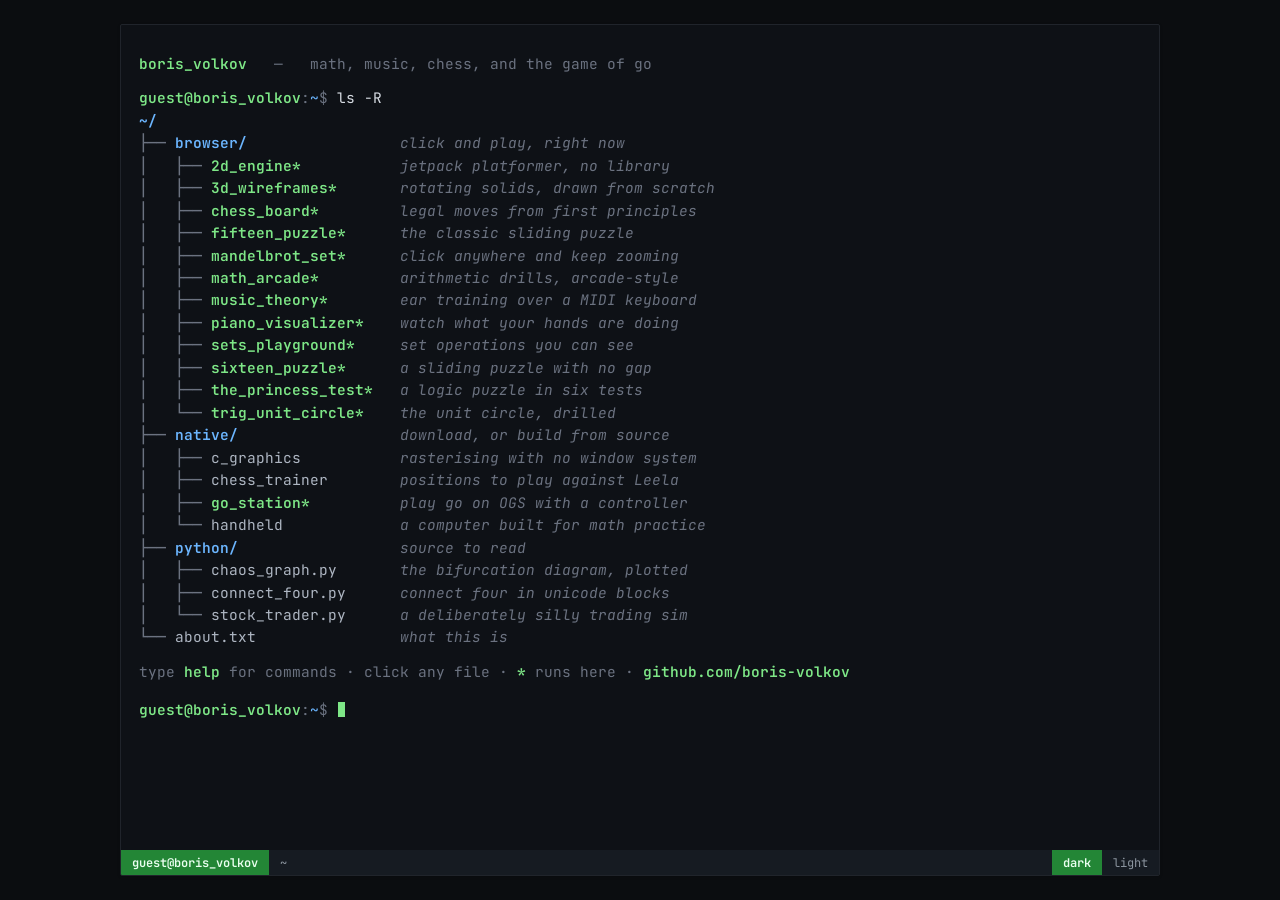
==== terminal/index.html @ 3988fbbf "terminal: a shell in place of the filing cabinet, for testing at /terminal/ The three drawers become" ====
<!DOCTYPE html>
<html lang="en" data-theme="dark">
<head>
<meta charset="UTF-8">
<title>boris_volkov</title>
<meta name="viewport" content="width=device-width, initial-scale=1">
<meta name="author" content="Boris Volkov">
<meta name="description" content="Programs for practicing math, music, chess and go. Every project can be run and its source read.">

<!-- Set the theme before first paint so a returning visitor who chose the
     light look never sees a dark flash. Also marks the document as scripted,
     which is what hides the plain list below in favour of the terminal. -->
<script>
(function () {
	try {
		var t = localStorage.getItem('bv-theme');
		if (t === 'light' || t === 'dark') document.documentElement.setAttribute('data-theme', t);
	} catch (e) {}
	document.documentElement.className = 'js';
})();
</script>

<link rel="preconnect" href="https://fonts.googleapis.com">
<link rel="preconnect" href="https://fonts.gstatic.com" crossorigin>
<link href="https://fonts.googleapis.com/css2?family=JetBrains+Mono:ital,wght@0,400;0,500;0,700;1,400&display=swap" rel="stylesheet">
<link rel="stylesheet" href="style.css">
</head>
<body>

<!-- ═══════════════════════════════════════════════════════════════════
     The content.

     This is the whole site: three folders of programs, and an about
     file. terminal.js reads these nodes into a virtual filesystem and
     then hides this list. With JavaScript off it stays visible and the
     page still works — so this markup, not the script, is the source of
     truth. To add a project, add an <li> here and nothing else.

       data-name     the filename it appears under
       data-summary  the short line beside it in `ls`
       data-tech     what it is written in
       data-run      where it runs — its presence makes the file
                     executable (green, marked *, `./name` works)
       data-run-label  verb for the run button, when "run" is wrong
       data-code     where the source is
     ═══════════════════════════════════════════════════════════════ -->
<main id="source">

<h1>boris_volkov</h1>
<p>Programs for practicing things worth practicing &mdash; math, music,
   chess, and the game of go. Mostly C, C++ and JavaScript.</p>

<!-- Alphabetical order is what `ls` gives you, so the directory names
     are chosen to sort the way the page should read: browser first —
     twelve things you can start with one click — then native, then
     python. -->
<section data-dir="browser" data-desc="click and play, right now">
	<h2>browser</h2>
	<ul>

		<li data-name="math_arcade"
		    data-summary="arithmetic drills, arcade-style"
		    data-tech="javascript"
		    data-run="https://matharcade.io/"
		    data-code="https://github.com/boris-volkov/MathArcade">
			<h3>math_arcade</h3>
			<p>Arcade-style drills for arithmetic fluency. Its own domain,
			   its own cabinet.</p>
		</li>

		<li data-name="mandelbrot_set"
		    data-summary="click anywhere and keep zooming"
		    data-tech="javascript"
		    data-run="/games/exe/mandelbrot/main.html"
		    data-code="/games/exe/mandelbrot/formatted.html">
			<h3>mandelbrot_set</h3>
			<p>Click anywhere on the fractal to zoom, and keep zooming &mdash;
			   spirals, trees and galaxies all the way down, out of one tame
			   quadratic equation.</p>
		</li>

		<li data-name="2d_engine"
		    data-summary="jetpack platformer, no library"
		    data-tech="javascript"
		    data-run="/games/exe/game/main.html"
		    data-code="/games/exe/game/formatted.html">
			<h3>2d_engine</h3>
			<p>A little robot that jets around, jumps several times over and
			   throws a ball. Platformer engine written straight onto a
			   canvas, no library.</p>
		</li>

		<li data-name="sixteen_puzzle"
		    data-summary="a sliding puzzle with no gap"
		    data-tech="javascript"
		    data-run="/games/exe/sixteen/main.html"
		    data-code="/games/exe/sixteen/formatted.html">
			<h3>sixteen_puzzle</h3>
			<p>The sliding puzzle with no empty square. It slides because the
			   edges wrap &mdash; and to scramble at all, they wrap with a
			   flip, like a M&ouml;bius strip.</p>
		</li>

		<li data-name="fifteen_puzzle"
		    data-summary="the classic sliding puzzle"
		    data-tech="javascript"
		    data-run="/games/exe/fifteen/main.html"
		    data-code="/games/exe/fifteen/formatted.html">
			<h3>fifteen_puzzle</h3>
			<p>The classic fifteen-piece slide. Arrows or WASD; backtick
			   throws a hundred random moves at it so you have something
			   to undo.</p>
		</li>

		<li data-name="the_princess_test"
		    data-summary="a logic puzzle in six tests"
		    data-tech="javascript"
		    data-run="/games/exe/princess/main.html"
		    data-code="/games/exe/princess/formatted.html">
			<h3>the_princess_test</h3>
			<p>A logic puzzle found in a book and built into a program: learn
			   the rules of a number game, then try to pass the six tests.
			   Expect it to take hours.</p>
		</li>

		<li data-name="sets_playground"
		    data-summary="set operations you can see"
		    data-tech="javascript"
		    data-run="/sets/"
		    data-code="https://github.com/boris-volkov/sets">
			<h3>sets_playground</h3>
			<p>A visual explorer for set operations &mdash; unions,
			   intersections and complements you can see.</p>
		</li>

		<li data-name="music_theory"
		    data-summary="ear training over a MIDI keyboard"
		    data-tech="javascript &middot; web_midi"
		    data-run="/music/"
		    data-code="https://github.com/boris-volkov/music">
			<h3>music_theory</h3>
			<p>Ear and theory training that listens to a MIDI keyboard
			   plugged into the browser.</p>
		</li>

		<li data-name="piano_visualizer"
		    data-summary="watch what your hands are doing"
		    data-tech="javascript &middot; web_midi"
		    data-run="/piano-visualizer/"
		    data-code="https://github.com/boris-volkov/piano-visualizer">
			<h3>piano_visualizer</h3>
			<p>Watch what your hands are doing: live visualisation of a MIDI
			   keyboard as you play it.</p>
		</li>

		<li data-name="trig_unit_circle"
		    data-summary="the unit circle, drilled"
		    data-tech="html &middot; javascript"
		    data-run="/math/"
		    data-code="https://github.com/boris-volkov/math">
			<h3>trig_unit_circle</h3>
			<p>Unit-circle and trigonometry quizzes, drilled until the angles
			   are memorised.</p>
		</li>

		<li data-name="3d_wireframes"
		    data-summary="rotating solids, drawn from scratch"
		    data-tech="c"
		    data-run="/spinning-cube/"
		    data-code="https://github.com/boris-volkov/spinning-cube">
			<h3>3d_wireframes</h3>
			<p>Rotating wireframe solids, projected and drawn from scratch
			   &mdash; no 3D library.</p>
		</li>

		<li data-name="chess_board"
		    data-summary="legal moves from first principles"
		    data-tech="javascript"
		    data-run="/chess/"
		    data-code="https://github.com/boris-volkov/chess">
			<h3>chess_board</h3>
			<p>A playable board in the browser, with legal move generation
			   written from first principles.</p>
		</li>

	</ul>
</section>

<section data-dir="native" data-desc="download, or build from source">
	<h2>native</h2>
	<ul>

		<li data-name="go_station"
		    data-summary="play go on OGS with a controller"
		    data-tech="c++ &middot; sdl2 &middot; windows"
		    data-run="https://github.com/boris-volkov/go_station/releases/latest"
		    data-run-label="download"
		    data-code="https://github.com/boris-volkov/go_station">
			<h3>go_station</h3>
			<p>Play go on OGS from the desktop with a game controller:
			   correspondence games, challenges, KataGo analysis, and ~13,700
			   professional games to study.</p>
		</li>

		<li data-name="handheld"
		    data-summary="a computer built for math practice"
		    data-tech="c++ &middot; embedded"
		    data-code="https://github.com/boris-volkov/handheld">
			<h3>handheld</h3>
			<p>A purpose-built handheld computer for math practice &mdash;
			   the hardware and the software that runs on it.</p>
		</li>

		<li data-name="chess_trainer"
		    data-summary="positions to play against Leela"
		    data-tech="c &middot; leela"
		    data-code="https://github.com/boris-volkov/chess_trainer">
			<h3>chess_trainer</h3>
			<p>A training program built on the Leela engine: play positions
			   against a tuned opponent instead of a wall.</p>
		</li>

		<li data-name="c_graphics"
		    data-summary="rasterising with no window system"
		    data-tech="c"
		    data-code="https://github.com/boris-volkov/Cgraphics">
			<h3>c_graphics</h3>
			<p>A headless graphics library: rasterising and writing out images
			   with no windowing system involved.</p>
		</li>

	</ul>
</section>

<section data-dir="python" data-desc="source to read">
	<h2>python</h2>
	<ul>

		<li data-name="chaos_graph.py"
		    data-summary="the bifurcation diagram, plotted"
		    data-tech="python &middot; matplotlib"
		    data-code="/games/code/chaos/formatted.html">
			<h3>chaos_graph.py</h3>
			<p>Plots the bifurcation diagram &mdash; orderly in places,
			   indistinguishable from random in others, from one simple
			   iterated rule.</p>
		</li>

		<li data-name="stock_trader.py"
		    data-summary="a deliberately silly trading sim"
		    data-tech="python &middot; terminal"
		    data-code="/games/code/stocks/formatted.html">
			<h3>stock_trader.py</h3>
			<p>One company, ten thousand dollars, rent due monthly, coin-flip
			   prices. At year's end it tells you what the perfect run would
			   have earned.</p>
		</li>

		<li data-name="connect_four.py"
		    data-summary="connect four in unicode blocks"
		    data-tech="python &middot; terminal"
		    data-code="/games/code/connect_four/formatted.html">
			<h3>connect_four.py</h3>
			<p>Connect four in the terminal, drawn with coloured unicode
			   blocks. Full-screen the terminal and raise the font size and
			   it starts to look like a real board.</p>
		</li>

	</ul>
</section>

<section data-file="about.txt" data-summary="what this is">
	<h2>about.txt</h2>
	<p>Programs for practicing things worth practicing &mdash; math, music,
	   chess, and the game of go. Mostly C, C++ and JavaScript, and mostly
	   written to be used rather than looked at.</p>
	<p>Everything here has two doors. The files marked * you can start
	   right now, in this browser: type ./name or just click one. The rest
	   you download or build. Either way the source is one command away
	   &mdash; code &lt;name&gt; opens it.</p>
	<p>No frameworks, no build step, no analytics, no cookie banner. This
	   page is one HTML file, one stylesheet and one script, and the list
	   of programs is plain markup inside the HTML.</p>
	<p>Type help for the commands, or ls -R to print the tree again.</p>
</section>

</main>

<!-- ═══════════════════════════════════════════════════════════════════
     The terminal.

     Empty chrome; terminal.js fills the scrollback and the reader.
     Nothing in here is content, so it costs a no-script visitor nothing.
     ═══════════════════════════════════════════════════════════════ -->
<div class="page" id="term" hidden>
	<div class="frame">
		<div class="screen">

			<h1 class="sr-only">boris_volkov &mdash; programs for practicing math, music, chess and go</h1>

			<div class="tbody" id="tbody">
				<div class="content">
					<div id="log" role="log" aria-live="polite"></div>
					<div class="prompt" id="promptline"><span class="seg-prompt-user" id="p-user"></span><span class="seg-sym">:</span><span class="seg-prompt-path" id="p-path"></span><span class="seg-sym">$ </span><span id="p-input"></span><span class="cursor" aria-hidden="true"></span><input id="cli" class="cli" aria-label="terminal input" autocomplete="off" autocapitalize="off" autocorrect="off" spellcheck="false"></div>
				</div>
			</div>

			<div class="status">
				<div class="status-side"><span class="chip" id="s-brand"></span><span class="status-path" id="s-path"></span></div>
				<div class="status-side"><button type="button" class="thbtn" data-set-theme="dark">dark</button><button type="button" class="thbtn" data-set-theme="light">light</button></div>
			</div>

			<div class="reader" id="reader" tabindex="-1" hidden>
				<div class="reader-scroll" id="reader-scroll">
					<div class="reader-col">
						<div class="reader-kicker" id="r-kicker"></div>
						<h2 class="reader-title" id="r-title"></h2>
						<div class="reader-meta" id="r-meta"></div>
						<div class="reader-rule"></div>
						<div id="r-body"></div>
						<div class="actions" id="r-actions"></div>
						<div class="reader-hint" id="r-hint"></div>
					</div>
				</div>
				<div class="status">
					<div class="status-side"><span class="chip chip-mode">NORMAL</span><span class="status-path" id="r-file"></span></div>
					<div class="status-side"><button type="button" class="back" id="r-back">:q &lsaquo; back</button></div>
				</div>
			</div>

		</div>
	</div>
</div>

<script src="terminal.js"></script>
</body>
</html>
---- terminal/style.css ----
/* ------------------------------------------------------------------
   boris_volkov — landing page

   A UNIX terminal. The projects are files in it: three directories,
   nineteen programs, and an about.txt. Anything you can start in this
   browser is an executable — green, marked with a *, and `./name` runs
   it. Anything you can only read is a plain file.

   Two looks, dark and light, switched from the modeline and remembered
   in localStorage. Every colour in both is a custom property, so the
   switch is a single attribute on <html> and nothing repaints twice.
   ------------------------------------------------------------------ */

:root {
	--mono: 'JetBrains Mono', ui-monospace, SFMono-Regular, Menlo,
	        Consolas, 'Courier New', monospace;

	--status-h: 25px;
	--screen-w: 1040px;
	--gutter:   24px;
}

/* Dark is the default look: modern flat, no glow, no scanlines. Roles
   rather than hues — `dir`, `file`, `exec` — so the light palette can
   answer each one with whatever colour paper wants. */
:root,
:root[data-theme="dark"] {
	--page:       #0b0d10;
	--screen:     #0e1116;
	--border:     #20242b;

	--base:       #d6dbe2;
	--dim:        #6b7280;
	--dir:        #6cb6ff;
	--file:       #aeb6c2;
	--heading:    #d2a8ff;
	--meta:       #6b7280;
	--path:       #6cb6ff;
	--sym:        #6b7280;
	--error:      #ff7b72;
	--quote:      #8a93a0;
	--accent:     #7ee787;   /* also: executables, and the cursor */
	--cursor:     #7ee787;

	--status-bg:  #161b22;
	--status-fg:  #8b949e;
	--chip-bg:    #238636;
	--chip-fg:    #eafff0;
}

/* Paper. */
:root[data-theme="light"] {
	--page:       #dcd8cc;
	--screen:     #f5f2e9;
	--border:     #d6d0c0;

	--base:       #33302a;
	--dim:        #8a8472;
	--dir:        #1f6fb2;
	--file:       #33302a;
	--heading:    #7a4ca6;
	--meta:       #8a8472;
	--path:       #1f6fb2;
	--sym:        #a39c88;
	--error:      #b3402e;
	--quote:      #7a7464;
	--accent:     #4f7a28;
	--cursor:     #33302a;

	--status-bg:  #2b2b28;
	--status-fg:  #cfc9ba;
	--chip-bg:    #f5f2e9;
	--chip-fg:    #2b2b28;
}

* { box-sizing: border-box; }

html, body {
	margin: 0;
	height: 100%;
	background: var(--page);
}

.sr-only {
	position: absolute;
	width: 1px; height: 1px;
	margin: -1px; padding: 0;
	overflow: hidden;
	clip-path: inset(50%);
	white-space: nowrap;
}

/* ── the machine ─────────────────────────────────────────────────── */

.page {
	min-height: 100dvh;
	display: flex;
	justify-content: center;
	align-items: stretch;
	padding: var(--gutter);
	background: var(--page);
	font-family: var(--mono);
}

.frame {
	position: relative;
	display: flex;
	flex-direction: column;
	width: 100%;
	max-width: var(--screen-w);
	height: calc(100dvh - var(--gutter) * 2);
}

/* Fixed to the viewport with the scrollback moving inside it, the way a
   real terminal window behaves — the page itself never scrolls. */
.screen {
	position: relative;
	display: flex;
	flex-direction: column;
	flex: 1 1 auto;
	overflow: hidden;
	background: var(--screen);
	color: var(--base);
	font-size: 14.5px;
	border: 1px solid var(--border);
	border-radius: 2px;
	box-shadow: 0 1px 3px rgba(0, 0, 0, .18);
}

.tbody {
	flex: 1 1 auto;
	overflow: auto;
	padding: 16px 18px 22px;
}

.content {
	max-width: 88ch;
	min-height: 100%;
}

.tbody::-webkit-scrollbar { width: 10px; height: 10px; }
.tbody::-webkit-scrollbar-thumb { background: rgba(127,127,127,.22); border-radius: 7px; }
.tbody::-webkit-scrollbar-track { background: transparent; }
.tbody { scrollbar-width: thin; scrollbar-color: rgba(127,127,127,.22) transparent; }

/* ── scrollback ──────────────────────────────────────────────────── */

/* Output holds its own spacing: `pre` everywhere, because the tree
   connectors and the aligned description column are made of literal
   spaces and collapse into nonsense otherwise. */
.row        { white-space: pre; line-height: 1.55; }
.row.blank  { height: 0.82em; }
.row.prose  { white-space: pre-wrap; line-height: 1.78; max-width: 70ch; }

/* Messages — banners, errors, echoes — are sentences, not layout, so
   they may wrap. On a desktop they still sit on one line; on a phone
   they fold instead of pushing the terminal sideways. */
.row.wrap   { white-space: pre-wrap; }

.seg-dim         { color: var(--dim); }
.seg-text        { color: var(--base); }
.seg-dir         { color: var(--dir); font-weight: 600; }
.seg-file        { color: var(--file); }
.seg-exec        { color: var(--accent); font-weight: 600; }
.seg-heading     { color: var(--heading); font-weight: 700; letter-spacing: .01em; }
.seg-desc,
.seg-meta        { color: var(--meta); font-style: italic; }
.seg-quote       { color: var(--quote); font-style: italic; }
.seg-accent      { color: var(--accent); font-weight: 600; }
.seg-error       { color: var(--error); font-weight: 600; }
.seg-sym         { color: var(--sym); }
.seg-prompt-user { color: var(--accent); font-weight: 600; }
.seg-prompt-path { color: var(--path); }

.clk { cursor: pointer; transition: filter .1s ease; }
.clk:hover { text-decoration: underline; filter: brightness(1.3); }

/* ── the prompt ──────────────────────────────────────────────────── */

/* A real <input>, invisible, laid over styled text. The input takes the
   keystrokes; the spans behind it do all the colouring, which no single
   input could. The caret is hidden and this block stands in for it. */
.prompt {
	position: relative;
	white-space: pre;
	line-height: 1.6;
	margin-top: 3px;
}

.cli {
	position: absolute;
	inset: 0;
	width: 100%;
	height: 100%;
	opacity: 0;
	border: 0;
	padding: 0;
	margin: 0;
	background: transparent;
	color: transparent;
	font: inherit;
	outline: none;
	caret-color: transparent;
}

#p-input { color: var(--base); }

.cursor {
	display: inline-block;
	width: 0.5em;
	height: 1.02em;
	background: var(--cursor);
	vertical-align: -2px;
	margin-left: 1px;
	animation: blink 1.05s steps(1) infinite;
}

@keyframes blink { 0%, 49% { opacity: 1 } 50%, 100% { opacity: 0 } }

/* ── modeline ────────────────────────────────────────────────────── */

.status {
	display: flex;
	align-items: center;
	justify-content: space-between;
	height: var(--status-h);
	flex: 0 0 auto;
	font-size: 12px;
	background: var(--status-bg);
	color: var(--status-fg);
	user-select: none;
	overflow: hidden;
}

.status-side {
	display: flex;
	align-items: center;
	height: 100%;
	min-width: 0;
}

.status-side:last-child { flex: 0 0 auto; }

/* Reverse-video blocks, full height, like vi's or tmux's. */
.chip {
	display: flex;
	align-items: center;
	height: 100%;
	padding: 0 11px;
	font-weight: 600;
	white-space: nowrap;
	background: var(--chip-bg);
	color: var(--chip-fg);
}

.chip-mode { font-weight: 700; letter-spacing: .04em; }

.status-path {
	display: flex;
	align-items: center;
	height: 100%;
	padding: 0 11px;
	white-space: nowrap;
	overflow: hidden;
	text-overflow: ellipsis;
	color: var(--status-fg);
}

.thbtn,
.back {
	display: flex;
	align-items: center;
	height: 100%;
	padding: 0 11px;
	border: 0;
	background: transparent;
	color: var(--status-fg);
	font: inherit;
	cursor: pointer;
	transition: filter .1s ease;
}

.thbtn:hover,
.back:hover { text-decoration: underline; filter: brightness(1.3); }

.thbtn.active {
	background: var(--chip-bg);
	color: var(--chip-fg);
	font-weight: 600;
}

.back {
	padding: 0 12px;
	font-weight: 600;
	background: var(--chip-bg);
	color: var(--chip-fg);
}

.thbtn:focus-visible,
.back:focus-visible {
	outline: 2px solid var(--accent);
	outline-offset: -2px;
}

/* ── the reader ──────────────────────────────────────────────────── */

/* A vim buffer over the shell: the project's man page. Where an essay
   would end in a signature, a program ends in its two doors. */
.reader {
	position: absolute;
	inset: 0;
	z-index: 5;
	display: flex;
	flex-direction: column;
	background: var(--screen);
	outline: none;
}

.reader[hidden] { display: none; }

.reader-scroll {
	flex: 1 1 auto;
	overflow: auto;
	padding: 40px 28px 56px;
}

.reader-col {
	max-width: 70ch;
	margin: 0 auto;
}

.reader-kicker {
	color: var(--meta);
	font-size: .82em;
	letter-spacing: .06em;
	text-transform: uppercase;
	margin: 0 0 14px;
}

.reader-title {
	color: var(--heading);
	font-size: 1.65em;
	font-weight: 700;
	line-height: 1.22;
	letter-spacing: .01em;
	margin: 0 0 11px;
}

.reader-meta {
	color: var(--meta);
	font-style: italic;
	font-size: .92em;
	margin: 0 0 20px;
}

.reader-rule {
	height: 1px;
	background: var(--border);
	margin: 0 0 28px;
}

.reader p {
	color: var(--base);
	line-height: 1.85;
	font-size: 1.02em;
	margin: 0 0 1.2em;
}

.reader blockquote {
	color: var(--quote);
	font-style: italic;
	line-height: 1.85;
	font-size: 1.02em;
	margin: 0 0 1.2em;
	padding-left: 16px;
	border-left: 2px solid var(--border);
}

/* The doors. Bracketed like a curses button, because that is what the
   rest of the page has trained the eye to read. */
.actions {
	display: flex;
	flex-wrap: wrap;
	gap: 10px;
	margin-top: 26px;
}

.actions a {
	padding: 7px 16px;
	border: 1px solid var(--border);
	color: var(--base);
	text-decoration: none;
	font-size: .95em;
	transition: background .12s ease, border-color .12s ease, color .12s ease;
}

.actions a.run {
	border-color: var(--accent);
	color: var(--accent);
	font-weight: 600;
}

.actions a:hover,
.actions a:focus-visible {
	background: var(--accent);
	border-color: var(--accent);
	color: var(--screen);
	outline: none;
}

/* What you would have typed to get here — the buttons teach the shell. */
.reader-hint {
	margin-top: 16px;
	color: var(--dim);
	font-size: .85em;
	white-space: pre-wrap;
}

/* ── narrow screens ──────────────────────────────────────────────── */

/* A phone has no room for the description column, and the terminal
   should not make you scroll sideways to read a filename. The columns
   go; the tree, the names and the * stay. */
@media (max-width: 700px) {
	.row .seg-pad,
	.row .seg-desc { display: none; }
}

@media (max-width: 640px) {
	.page   { padding: 0; }
	.frame  { height: 100dvh; }
	.screen { border: 0; border-radius: 0; font-size: 13px; }
	.tbody  { padding: 12px 12px 18px; }
	.reader-scroll { padding: 28px 16px 40px; }
}

/* ── the page without JavaScript ─────────────────────────────────── */

/* terminal.js hides this and shows the terminal. If it never arrives,
   this is the site: the same nineteen programs, as a plain list. */
#source {
	max-width: 46rem;
	margin: 0 auto;
	padding: 3rem 1.5rem 5rem;
	color: var(--base);
	font-family: var(--mono);
	line-height: 1.6;
}

#source h1 { font-size: 2rem; margin: 0 0 .75rem; }
#source h2 { font-size: 1rem; color: var(--dir); margin: 2.5rem 0 .5rem; }
#source h3 { font-size: .95rem; color: var(--accent); margin: 1.25rem 0 .25rem; }
#source ul { list-style: none; padding: 0; }
#source p  { margin: 0 0 .5rem; color: var(--base); }
#source > p { color: var(--dim); }
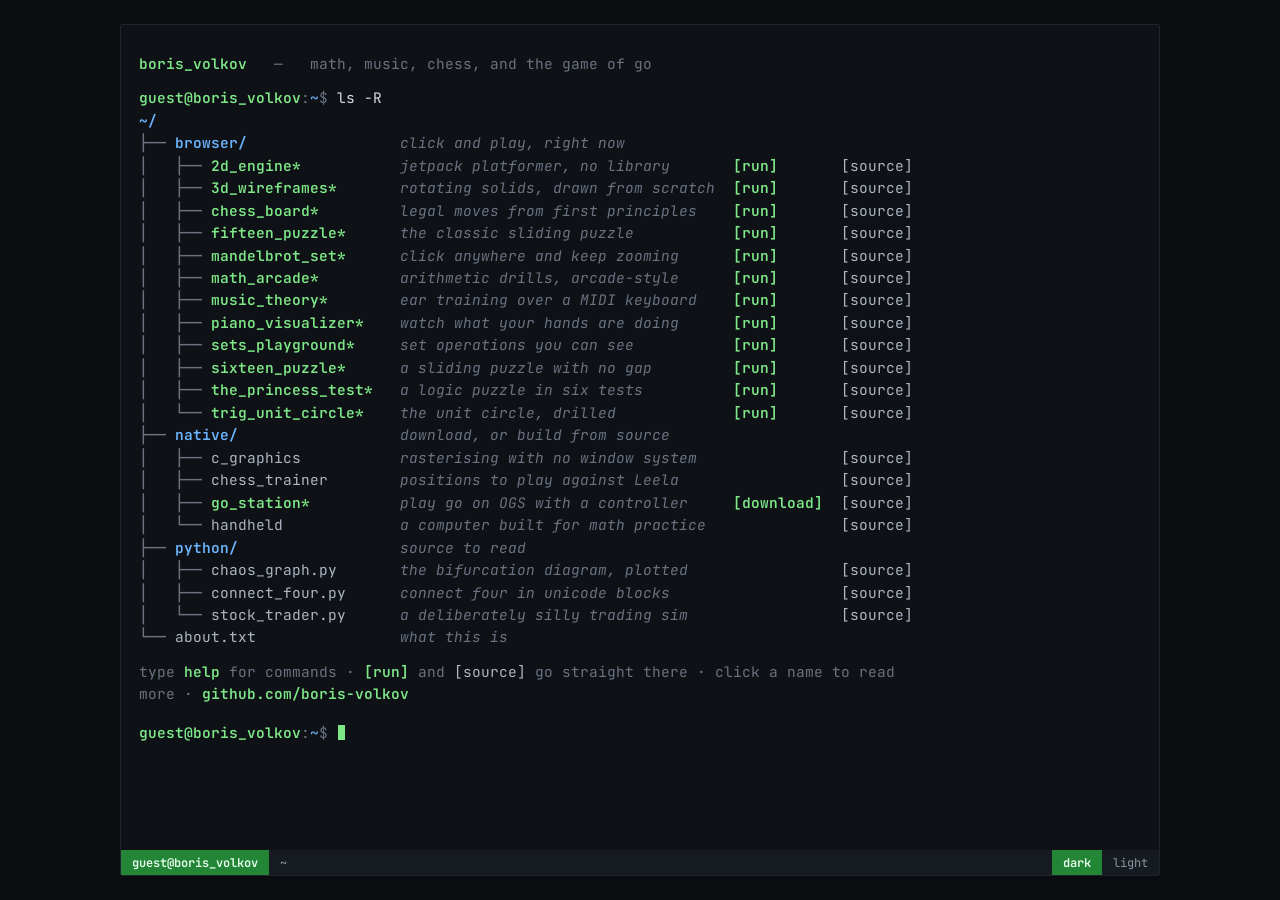
==== commit bdc0d1c8: "terminal: run and source on every row, and source now means GitHub Getting to a program was two clic" ====
--- a/terminal/index.html
+++ b/terminal/index.html
@@ -72,7 +72,7 @@
 		    data-summary="click anywhere and keep zooming"
 		    data-tech="javascript"
 		    data-run="/games/exe/mandelbrot/main.html"
-		    data-code="/games/exe/mandelbrot/formatted.html">
+		    data-code="https://github.com/boris-volkov/games/tree/master/exe/mandelbrot">
 			<h3>mandelbrot_set</h3>
 			<p>Click anywhere on the fractal to zoom, and keep zooming &mdash;
 			   spirals, trees and galaxies all the way down, out of one tame
@@ -83,7 +83,7 @@
 		    data-summary="jetpack platformer, no library"
 		    data-tech="javascript"
 		    data-run="/games/exe/game/main.html"
-		    data-code="/games/exe/game/formatted.html">
+		    data-code="https://github.com/boris-volkov/games/tree/master/exe/game">
 			<h3>2d_engine</h3>
 			<p>A little robot that jets around, jumps several times over and
 			   throws a ball. Platformer engine written straight onto a
@@ -94,7 +94,7 @@
 		    data-summary="a sliding puzzle with no gap"
 		    data-tech="javascript"
 		    data-run="/games/exe/sixteen/main.html"
-		    data-code="/games/exe/sixteen/formatted.html">
+		    data-code="https://github.com/boris-volkov/games/tree/master/exe/sixteen">
 			<h3>sixteen_puzzle</h3>
 			<p>The sliding puzzle with no empty square. It slides because the
 			   edges wrap &mdash; and to scramble at all, they wrap with a
@@ -105,7 +105,7 @@
 		    data-summary="the classic sliding puzzle"
 		    data-tech="javascript"
 		    data-run="/games/exe/fifteen/main.html"
-		    data-code="/games/exe/fifteen/formatted.html">
+		    data-code="https://github.com/boris-volkov/games/tree/master/exe/fifteen">
 			<h3>fifteen_puzzle</h3>
 			<p>The classic fifteen-piece slide. Arrows or WASD; backtick
 			   throws a hundred random moves at it so you have something
@@ -116,7 +116,7 @@
 		    data-summary="a logic puzzle in six tests"
 		    data-tech="javascript"
 		    data-run="/games/exe/princess/main.html"
-		    data-code="/games/exe/princess/formatted.html">
+		    data-code="https://github.com/boris-volkov/games/tree/master/exe/princess">
 			<h3>the_princess_test</h3>
 			<p>A logic puzzle found in a book and built into a program: learn
 			   the rules of a number game, then try to pass the six tests.
@@ -239,7 +239,7 @@
 		<li data-name="chaos_graph.py"
 		    data-summary="the bifurcation diagram, plotted"
 		    data-tech="python &middot; matplotlib"
-		    data-code="/games/code/chaos/formatted.html">
+		    data-code="https://github.com/boris-volkov/games/tree/master/code/chaos">
 			<h3>chaos_graph.py</h3>
 			<p>Plots the bifurcation diagram &mdash; orderly in places,
 			   indistinguishable from random in others, from one simple
@@ -249,7 +249,7 @@
 		<li data-name="stock_trader.py"
 		    data-summary="a deliberately silly trading sim"
 		    data-tech="python &middot; terminal"
-		    data-code="/games/code/stocks/formatted.html">
+		    data-code="https://github.com/boris-volkov/games/tree/master/code/stocks">
 			<h3>stock_trader.py</h3>
 			<p>One company, ten thousand dollars, rent due monthly, coin-flip
 			   prices. At year's end it tells you what the perfect run would
@@ -259,7 +259,7 @@
 		<li data-name="connect_four.py"
 		    data-summary="connect four in unicode blocks"
 		    data-tech="python &middot; terminal"
-		    data-code="/games/code/connect_four/formatted.html">
+		    data-code="https://github.com/boris-volkov/games/tree/master/code/connect_four">
 			<h3>connect_four.py</h3>
 			<p>Connect four in the terminal, drawn with coloured unicode
 			   blocks. Full-screen the terminal and raise the font size and
--- a/terminal/style.css
+++ b/terminal/style.css
@@ -172,8 +172,21 @@
 .seg-prompt-user { color: var(--accent); font-weight: 600; }
 .seg-prompt-path { color: var(--path); }
 
+/* The button rail on the right of every file row. Bracketed like a
+   curses control, and coloured by weight: run is the green of the
+   executables it belongs to, source is quieter. */
+.seg-run { color: var(--accent); font-weight: 600; }
+.seg-src { color: var(--file); }
+
+.row a { text-decoration: none; }
+
 .clk { cursor: pointer; transition: filter .1s ease; }
 .clk:hover { text-decoration: underline; filter: brightness(1.3); }
+
+.row a:focus-visible {
+	outline: 1px solid var(--accent);
+	outline-offset: 1px;
+}
 
 /* ── the prompt ──────────────────────────────────────────────────── */
 
@@ -420,10 +433,28 @@
 
 /* A phone has no room for the description column, and the terminal
    should not make you scroll sideways to read a filename. The columns
-   go; the tree, the names and the * stay. */
+   collapse; the tree, the names, the * and — above all — the buttons
+   stay, because they are the point of the row.
+
+   Everything dropped here is padding made of literal spaces, so the
+   gap before the buttons has to come back as a margin instead. */
 @media (max-width: 700px) {
 	.row .seg-pad,
-	.row .seg-desc { display: none; }
+	.row .seg-desc,
+	.row .seg-gap,
+	.row .seg-runpad { display: none; }
+
+	.row .seg-run { margin-left: 1.5ch; }
+
+	/* A 17px line is a fine thing to click and a poor thing to tap. Rows
+	   carrying buttons open up and the buttons take padding, so each is a
+	   comfortable target without neighbouring rows' hit areas overlapping
+	   — which is why the row has to grow first, and the padding second. */
+	.row:has(a.seg-run),
+	.row:has(a.seg-src) { line-height: 2.6; }
+
+	.row .seg-run,
+	.row .seg-src { padding: 5px 6px; }
 }
 
 @media (max-width: 640px) {
